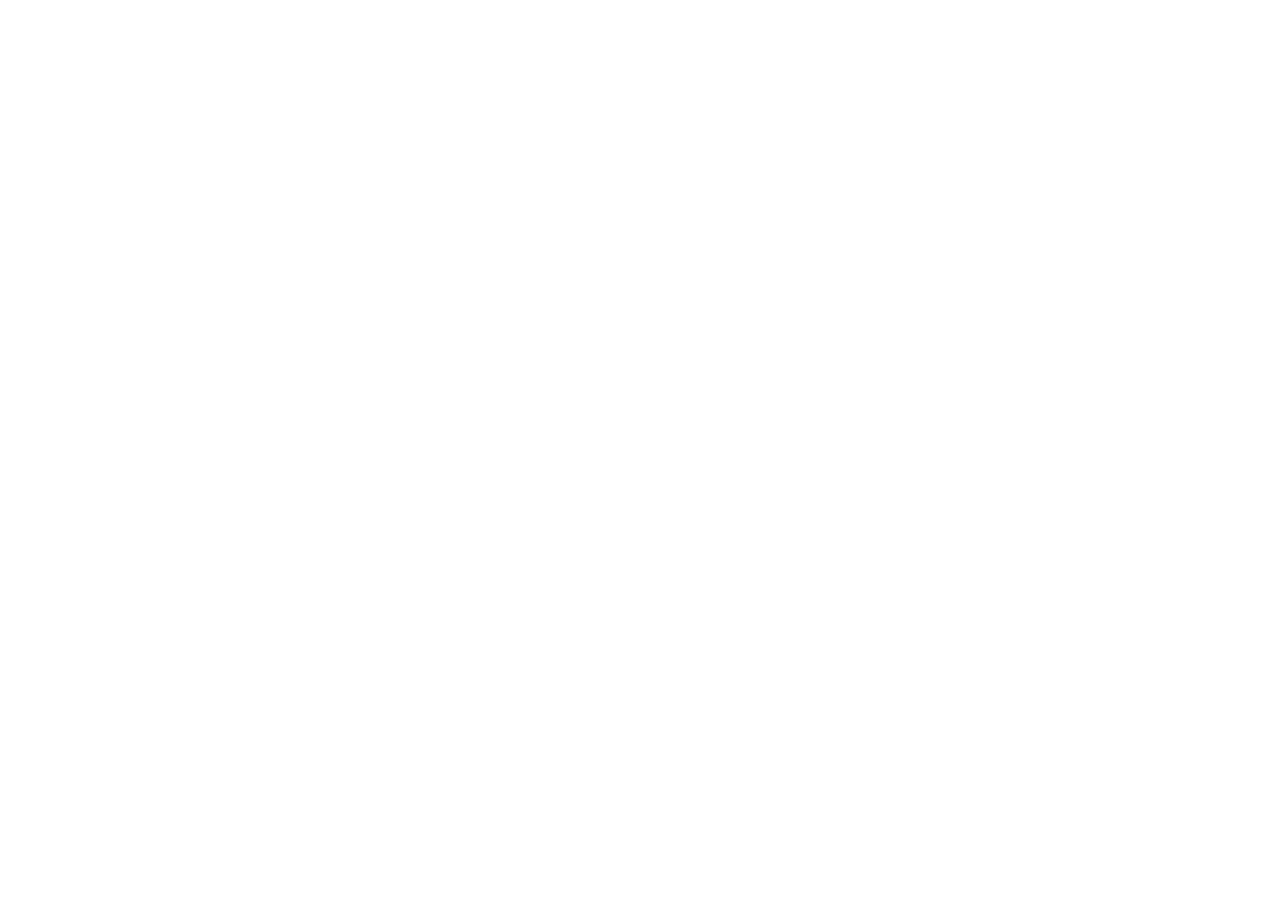
==== carousel-bootstrap/index.html @ 24861f60 "Added boilerplate using GitHub Copilot" ====
<!DOCTYPE html>
<html lang="en">
<head>
    <meta charset="UTF-8">
    <meta name="viewport" content="width=device-width, initial-scale=1.0">
    <title>Bootstrap Carousel Project</title>
    <!-- Bootstrap CSS -->
    <link href="https://stackpath.bootstrapcdn.com/bootstrap/4.5.2/css/bootstrap.min.css" rel="stylesheet">
</head>
<body>
    <!-- Your content goes here -->

    <!-- Bootstrap JS, Popper.js, and jQuery -->
    <script src="https://code.jquery.com/jquery-3.5.1.slim.min.js"></script>
    <script src="https://cdn.jsdelivr.net/npm/@popperjs/core@2.9.2/dist/umd/popper.min.js"></script>
    <script src="https://stackpath.bootstrapcdn.com/bootstrap/4.5.2/js/bootstrap.min.js"></script>
</body
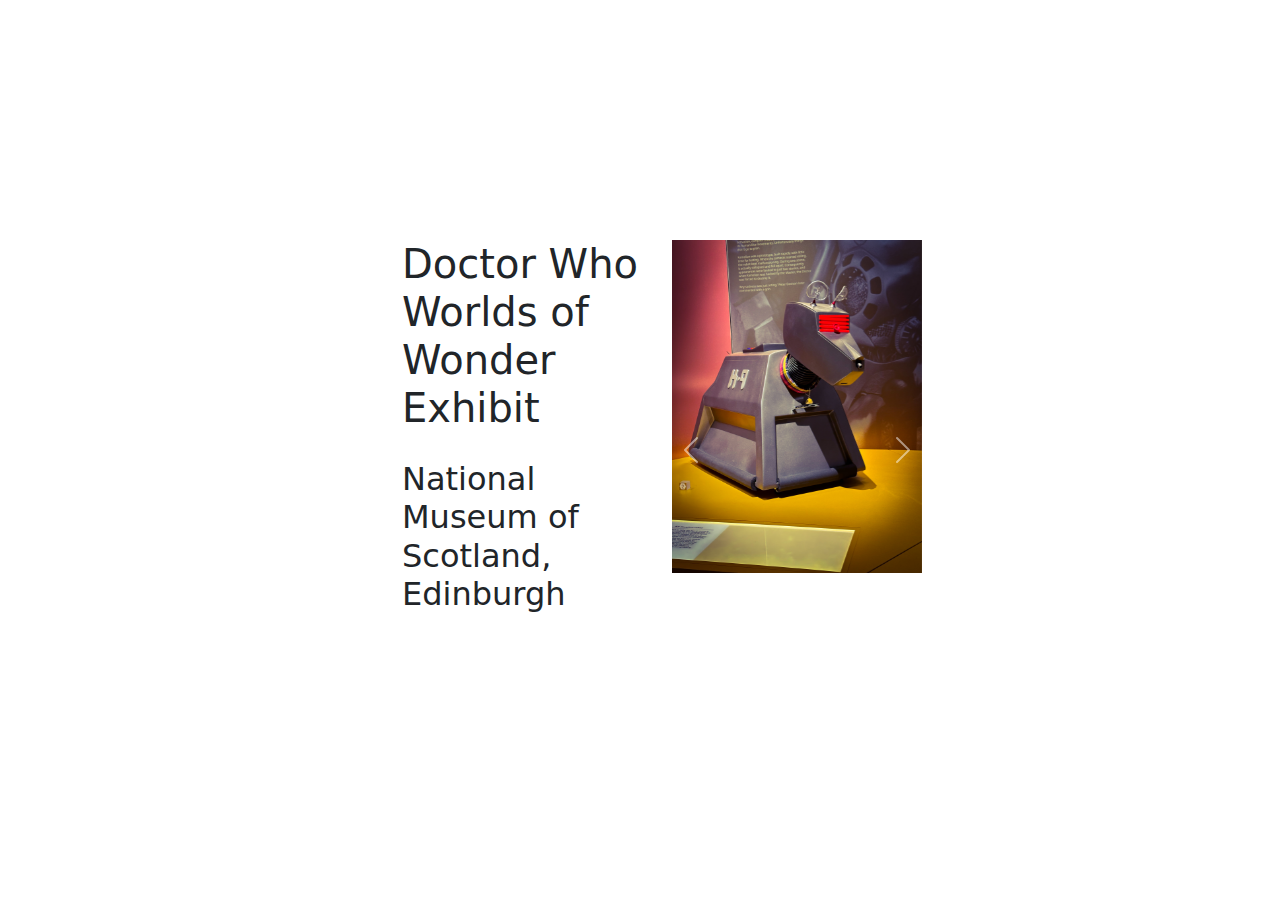
==== commit bfae3edd: "Added bootstrap carousel component and additional css" ====
--- a/carousel-bootstrap/index.html
+++ b/carousel-bootstrap/index.html
@@ -2,16 +2,69 @@
 <html lang="en">
 <head>
     <meta charset="UTF-8">
-    <meta name="viewport" content="width=device-width, initial-scale=1.0">
+    <meta name="viewport" content="width=device-width, initial-scale=1">
     <title>Bootstrap Carousel Project</title>
     <!-- Bootstrap CSS -->
-    <link href="https://stackpath.bootstrapcdn.com/bootstrap/4.5.2/css/bootstrap.min.css" rel="stylesheet">
+    <link href="https://cdn.jsdelivr.net/npm/bootstrap@5.3.3/dist/css/bootstrap.min.css" rel="stylesheet" integrity="sha384-QWTKZyjpPEjISv5WaRU9OFeRpok6YctnYmDr5pNlyT2bRjXh0JMhjY6hW+ALEwIH" crossorigin="anonymous">
 </head>
-<body>
-    <!-- Your content goes here -->
-
-    <!-- Bootstrap JS, Popper.js, and jQuery -->
-    <script src="https://code.jquery.com/jquery-3.5.1.slim.min.js"></script>
-    <script src="https://cdn.jsdelivr.net/npm/@popperjs/core@2.9.2/dist/umd/popper.min.js"></script>
-    <script src="https://stackpath.bootstrapcdn.com/bootstrap/4.5.2/js/bootstrap.min.js"></script>
+<body class="flex-container">
+    <style>
+      .flex-container {
+        display: flex;
+        justify-content: center;
+        align-items: center;
+        height: 100vh;
+      }
+        .container {
+            width: 500px;
+            display: grid;
+            grid-template-columns: 250px 250px;
+            grid-template-rows: 1fr 1fr;
+            gap:20px;
+        }
+        .exhibit {
+            grid-column: 1;
+            grid-row: 1;
+        }
+        .museum {
+            grid-column: 1;
+            grid-row: 2;
+        }
+        .carousel {
+            width: 250px;
+            grid-column: 2;
+            grid-row: span 2;
+        } 
+    </style>
+    <div class="container">
+        <h1 class="exhibit">Doctor Who Worlds of Wonder Exhibit </h1>
+        <h2 class="museum">National Museum of Scotland, Edinburgh</h2>
+        <div id="carouselExampleIndicators" class="carousel slide">
+            <div class="carousel-indicators">
+            <button type="button" data-bs-target="#carouselExampleIndicators" data-bs-slide-to="0" class="active" aria-current="true" aria-label="Slide 1"></button>
+            <button type="button" data-bs-target="#carouselExampleIndicators" data-bs-slide-to="1" aria-label="Slide 2"></button>
+            <button type="button" data-bs-target="#carouselExampleIndicators" data-bs-slide-to="2" aria-label="Slide 3"></button>
+            </div>
+            <div class="carousel-inner">
+            <div class="carousel-item active">
+                <img src="./images/IMG_2943.jpg" class="d-block w-100" alt="img1">
+            </div>
+            <div class="carousel-item">
+                <img src="./images/IMG_2944.jpg" class="d-block w-100" alt="img2">
+            </div>
+            <div class="carousel-item">
+                <img src="./images/IMG_2949.jpg" class="d-block w-100" alt="img3">
+            </div>
+            </div>
+            <button class="carousel-control-prev" type="button" data-bs-target="#carouselExampleIndicators" data-bs-slide="prev">
+            <span class="carousel-control-prev-icon" aria-hidden="true"></span>
+            <span class="visually-hidden">Previous</span>
+            </button>
+            <button class="carousel-control-next" type="button" data-bs-target="#carouselExampleIndicators" data-bs-slide="next">
+            <span class="carousel-control-next-icon" aria-hidden="true"></span>
+            <span class="visually-hidden">Next</span>
+            </button>
+        </div>
+    </div>
+    <script src="https://cdn.jsdelivr.net/npm/bootstrap@5.3.3/dist/js/bootstrap.bundle.min.js" integrity="sha384-YvpcrYf0tY3lHB60NNkmXc5s9fDVZLESaAA55NDzOxhy9GkcIdslK1eN7N6jIeHz" crossorigin="anonymous"></script>    
 </body